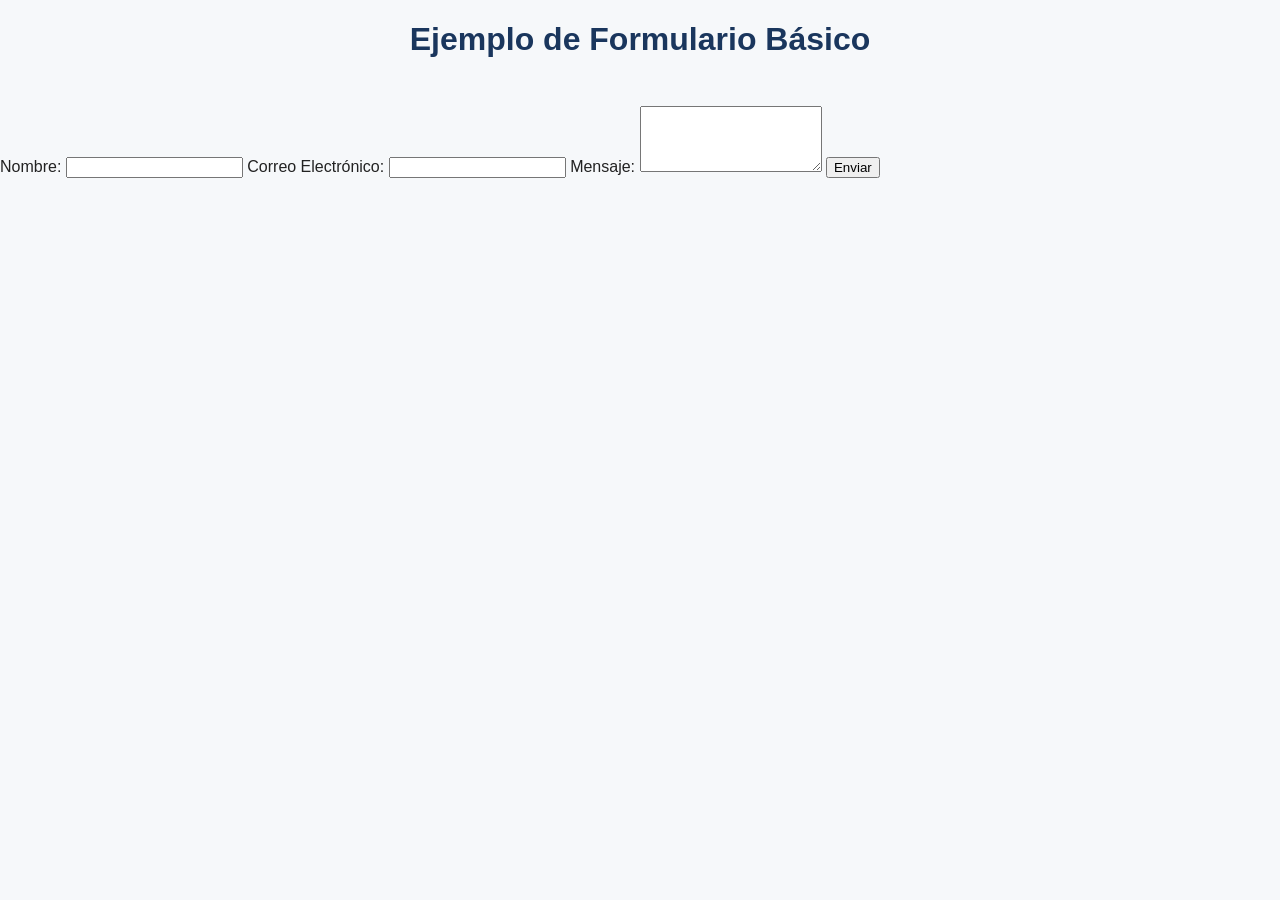
==== src/ejemplos/formulario-basico.html @ 3855494a "formularios html" ====
<!DOCTYPE html>
<html lang="es">
<head>
    <meta charset="UTF-8">
    <meta name="viewport" content="width=device-width, initial-scale=1.0">
    <title>Formulario Básico</title>
    <link rel="stylesheet" href="../css/estilos.css">
</head>
<body>
    <h1>Ejemplo de Formulario Básico</h1>
    <form action="#" method="post">
        <label for="nombre">Nombre:</label>
        <input type="text" id="nombre" name="nombre" required>

        <label for="email">Correo Electrónico:</label>
        <input type="email" id="email" name="email" required>

        <label for="mensaje">Mensaje:</label>
        <textarea id="mensaje" name="mensaje" rows="4" required></textarea>

        <button type="submit">Enviar</button>
    </form>
    <script src="../js/main.js"></script>
</body>
</html>
---- src/css/estilos.css ----
/* Reset básico y tipografía */
html {
    box-sizing: border-box;
    font-size: 16px;
}
*, *:before, *:after {
    box-sizing: inherit;
}
body {
    font-family: 'Segoe UI', Arial, sans-serif;
    background: #f6f8fa;
    color: #222;
    margin: 0;
    padding: 0;
}

main, .form-tipos-inputs {
    max-width: 900px;
    margin: 40px auto;
    padding: 24px;
    background: #fff;
    border-radius: 10px;
    box-shadow: 0 2px 16px rgba(0,0,0,0.07);
}

h1, h2 {
    color: #1a365d;
    text-align: center;
    margin-bottom: 1.5em;
}

form {
    width: 100%;
}

.form-tipos-inputs {
    display: flex;
    flex-wrap: wrap;
    gap: 24px 32px;
    justify-content: space-between;
}
.input-demo {
    flex: 1 1 320px;
    min-width: 260px;
    background: #f3f7fa;
    border: 1px solid #dbeafe;
    border-radius: 8px;
    padding: 18px 16px 12px 16px;
    margin-bottom: 0;
    box-shadow: 0 1px 4px rgba(0,0,0,0.03);
    position: relative;
    transition: box-shadow 0.2s, border-color 0.2s;
}
.input-demo:hover, .input-demo:focus-within {
    box-shadow: 0 2px 12px rgba(44, 62, 80, 0.10);
    border-color: #60a5fa;
}
.input-demo label {
    font-weight: 600;
    color: #1e293b;
    margin-bottom: 0.3em;
    display: block;
}
.input-demo input,
.input-demo select,
.input-demo textarea {
    width: 100%;
    padding: 0.6em 0.7em;
    border-radius: 5px;
    border: 1px solid #bfc9d1;
    font-size: 1em;
    margin-bottom: 0.5em;
    background: #fff;
    transition: border-color 0.2s;
}
.input-demo input:focus,
.input-demo select:focus,
.input-demo textarea:focus {
    border-color: #2563eb;
    outline: none;
}
.input-demo small {
    display: block;
    color: #64748b;
    font-size: 0.97em;
    margin-top: 0.2em;
}
.input-tooltip {
    display: none;
    position: absolute;
    left: 105%;
    top: 0;
    background: #222;
    color: #fff;
    padding: 0.7em 1em;
    border-radius: 6px;
    font-size: 0.95em;
    width: 260px;
    z-index: 10;
    box-shadow: 0 2px 8px rgba(0,0,0,0.18);
}
.input-demo:hover .input-tooltip,
.input-demo:focus-within .input-tooltip {
    display: block;
}
.input-demo input[type="range"] {
    width: 90%;
}
.input-demo input[type="color"] {
    width: 60px;
    height: 36px;
    padding: 2px;
    border: none;
    background: none;
}
.input-demo input[type="radio"],
.input-demo input[type="checkbox"] {
    width: auto;
    margin-right: 8px;
}
.input-demo input[type="file"] {
    border: none;
    background: none;
}
.input-demo input[type="button"] {
    background: #2563eb;
    color: #fff;
    border: none;
    border-radius: 4px;
    padding: 8px 16px;
    cursor: pointer;
    font-size: 1em;
    margin-top: 0.3em;
    transition: background 0.2s;
}
.input-demo input[type="button"]:hover {
    background: #1d4ed8;
}
.input-demo input[type="submit"],
.input-demo input[type="reset"] {
    background: #059669;
    color: white;
    padding: 10px 15px;
    border: none;
    border-radius: 4px;
    cursor: pointer;
    font-size: 1em;
    margin-right: 8px;
    margin-top: 0.3em;
    transition: background 0.2s;
}
.input-demo input[type="submit"]:hover {
    background-color: #047857;
}
.input-demo input[type="reset"]:hover {
    background-color: #eab308;
    color: #222;
}

@media (max-width: 900px) {
    .form-tipos-inputs {
        flex-direction: column;
        gap: 18px 0;
        max-width: 98vw;
        padding: 10px;
    }
    .input-demo {
        min-width: 0;
    }
}
@media (min-width: 1400px) {
    .form-tipos-inputs {
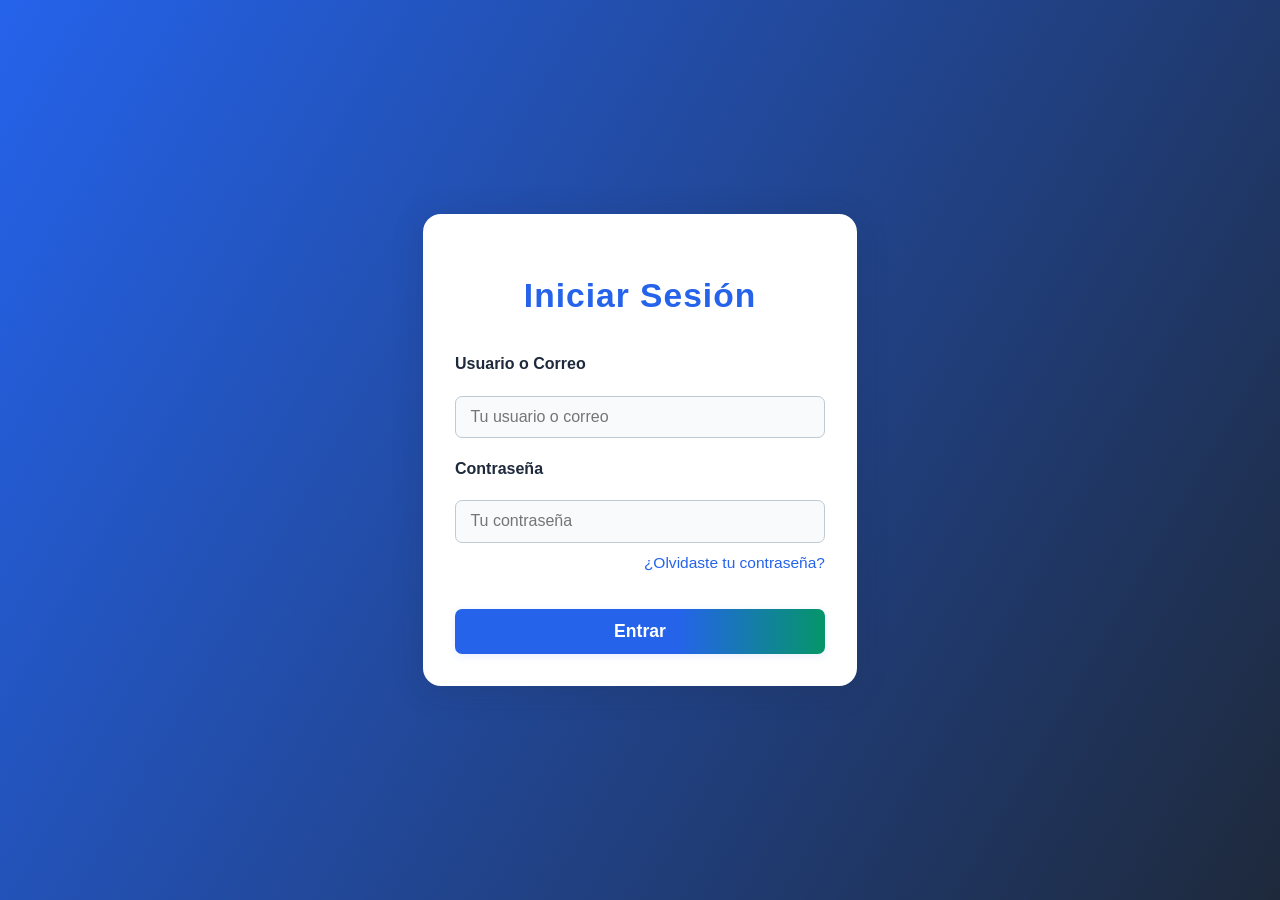
==== commit 495a2eeb: "Refactor formularios: actualizar estilos y estructura de archivos, eliminar validación de formulario" ====
--- a/src/ejemplos/formulario-basico.html
+++ b/src/ejemplos/formulario-basico.html
@@ -3,23 +3,24 @@
 <head>
     <meta charset="UTF-8">
     <meta name="viewport" content="width=device-width, initial-scale=1.0">
-    <title>Formulario Básico</title>
-    <link rel="stylesheet" href="../css/estilos.css">
+    <title>Login Profesional</title>
+    <link rel="stylesheet" href="formulario-basico.css">
 </head>
 <body>
-    <h1>Ejemplo de Formulario Básico</h1>
-    <form action="#" method="post">
-        <label for="nombre">Nombre:</label>
-        <input type="text" id="nombre" name="nombre" required>
+    <div class="login-container">
+        <h1>Iniciar Sesión</h1>
+        <form class="login-form" action="#" method="post">
+            <label for="usuario">Usuario o Correo</label>
+            <input type="text" id="usuario" name="usuario" placeholder="Tu usuario o correo" required autocomplete="username">
 
-        <label for="email">Correo Electrónico:</label>
-        <input type="email" id="email" name="email" required>
+            <label for="password">Contraseña</label>
+            <input type="password" id="password" name="password" placeholder="Tu contraseña" required autocomplete="current-password">
 
-        <label for="mensaje">Mensaje:</label>
-        <textarea id="mensaje" name="mensaje" rows="4" required></textarea>
-
-        <button type="submit">Enviar</button>
-    </form>
-    <script src="../js/main.js"></script>
+            <div class="extra">
+                <a href="#">¿Olvidaste tu contraseña?</a>
+            </div>
+            <button type="submit">Entrar</button>
+        </form>
+    </div>
 </body>
 </html>
--- a/src/ejemplos/formulario-basico.css
+++ b/src/ejemplos/formulario-basico.css
@@ -0,0 +1,102 @@
+/* Estilos exclusivos para formulario-basico.html (Login profesional) */
+
+body {
+    min-height: 100vh;
+    margin: 0;
+    padding: 0;
+    background: linear-gradient(120deg, #2563eb 0%, #1e293b 100%);
+    display: flex;
+    align-items: center;
+    justify-content: center;
+    font-family: 'Segoe UI', Arial, sans-serif;
+}
+
+.login-container {
+    background: #fff;
+    border-radius: 18px;
+    box-shadow: 0 4px 32px rgba(30,41,59,0.18);
+    padding: 40px 32px 32px 32px;
+    max-width: 370px;
+    width: 100%;
+    margin: 0 auto;
+    display: flex;
+    flex-direction: column;
+    align-items: center;
+}
+
+.login-container h1 {
+    color: #2563eb;
+    font-size: 2.1em;
+    margin-bottom: 1.2em;
+    font-weight: 700;
+    letter-spacing: 1px;
+}
+
+.login-form {
+    width: 100%;
+    display: flex;
+    flex-direction: column;
+    gap: 18px;
+}
+
+.login-form label {
+    font-weight: 600;
+    color: #1e293b;
+    margin-bottom: 0.3em;
+    font-size: 1em;
+}
+
+.login-form input[type="text"],
+.login-form input[type="email"],
+.login-form input[type="password"] {
+    width: 100%;
+    padding: 0.7em 0.9em;
+    border-radius: 7px;
+    border: 1px solid #bfc9d1;
+    font-size: 1em;
+    background: #f8fafc;
+    transition: border-color 0.2s;
+    margin-bottom: 0.2em;
+    box-sizing: border-box;
+}
+
+.login-form input:focus {
+    border-color: #2563eb;
+    outline: none;
+}
+
+.login-form button[type="submit"] {
+    background: linear-gradient(90deg, #2563eb 60%, #059669 100%);
+    color: #fff;
+    border: none;
+    border-radius: 7px;
+    padding: 12px 0;
+    font-size: 1.1em;
+    font-weight: 600;
+    cursor: pointer;
+    margin-top: 0.5em;
+    box-shadow: 0 2px 8px rgba(37,99,235,0.10);
+    transition: background 0.2s, box-shadow 0.2s;
+}
+
+.login-form button[type="submit"]:hover {
+    background: linear-gradient(90deg, #1e40af 60%, #047857 100%);
+    box-shadow: 0 4px 16px rgba(37,99,235,0.18);
+}
+
+.login-form .extra {
+    text-align: right;
+    margin-top: -10px;
+    margin-bottom: 10px;
+}
+
+.login-form .extra a {
+    color: #2563eb;
+    text-decoration: none;
+    font-size: 0.97em;
+    transition: color 0.2s;
+}
+
+.login-form .extra a:hover {
+    color: #059669;
+}
